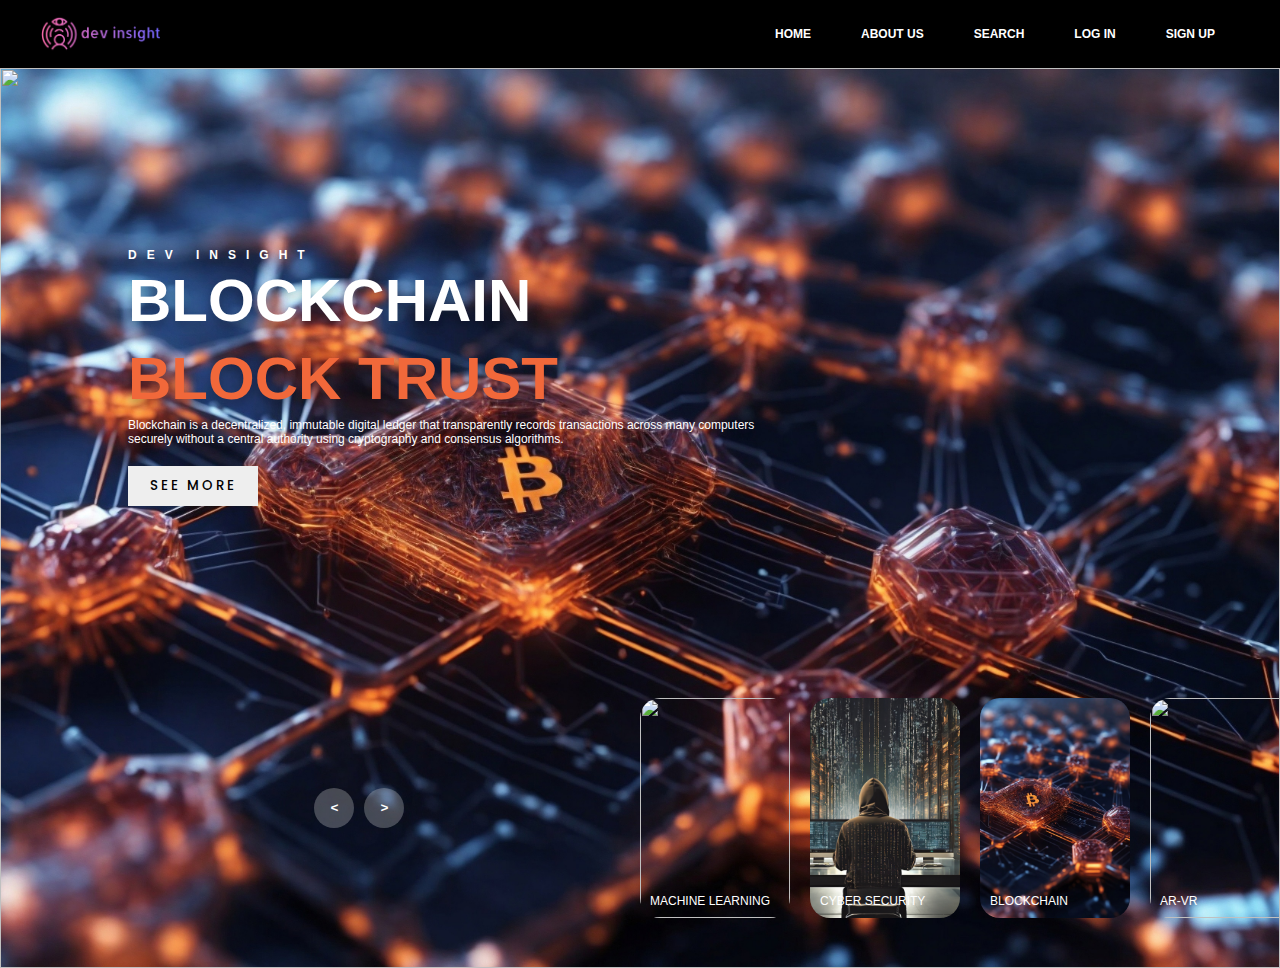
==== index.html @ a916d470 "Add files via upload" ====
<!DOCTYPE html>
<html lang="en">
  <head>
    <meta charset="UTF-8" />
    <meta name="viewport" content="width=device-width, initial-scale=1.0" />
    <title>Document</title>
    <link rel="stylesheet" href="style.css" />
    <link
      rel="stylesheet"
      href="https://cdnjs.cloudflare.com/ajax/libs/animate.css/4.1.1/animate.min.css"
    />
  </head>
  <nav class="navbar">
    <div class="data-container">
      <img src="logo.png.png" class="Logo">
      <div id="menu-time"class="menu-data animate_animated">
        <a onclick="closebar()"><i id="close"></i>
    
        <a href="">HOME</a>
        <a href="">ABOUT US</a>
        <a href="">SEARCH</a>
        <a href="">LOG IN</a>
        <a href="">SIGN UP</a>
      </div>
      <a id="Menu-bar"onclick="menubar()"><i class="size-icon fa-solid fa-bars"></i></a>
    </div>
  </nav>
  <body>
    <div class="HOME">
      <div class="list">
        <div class="item">
          <img src="ARVR.png" />
          <div class="content">
            <div class="author">DEV INSIGHT</div>
            <div class="title">MIND BLENDING</div>
            <div class="topic">AR-VR</div>
            <div class="des">
              "Step into a whole new world with ARVR! Augmented Reality (AR)
              overlays digital graphics onto your real surroundings. Virtual
              Reality (VR) transports you into amazing computer-generated
              environments. Experience games, tours, and mind-blowing adventures
              like never before! ARVR makes the impossible possible – easily
              explore outer space, dive into the ocean, or bring dinosaurs to
              life. This futuristic tech is revolutionizing how we learn, work,
              and play. Get ready to be amazed!"
            </div>
            <div class="buttons">
              <button>SEE MORE</button>
            </div>
          </div>
        </div>
        <div class="item">
          <img src="MLL.PNG" />
          <div class="content">
            <div class="author">DEV INSIGHT</div>
            <div class="title">NEURO EDGE</div>
            <div class="topic">MACHINE LEARNING</div>
            <div class="des">
              "Machine learning empowers computers to learn from data, identify
              patterns, and make predictions without explicit programming.
              Advanced algorithms allow systems to improve through experience,
              just like humans. Artificial intelligence evolves!"
            </div>
            <div class="buttons">
              <button>SEE MORE</button>
            </div>
          </div>
        </div>
        <div class="item">
          <img src="CS2.jpg" />
          <div class="content">
            <div class="author">DEV INSIGHT</div>
            <div class="title">CYBER SECURITY</div>
            <div class="topic">HACKER PROOF</div>
            <div class="des">
              Cyber security safeguards digital data, networks, and systems from
              unauthorized access, misuse, and criminal cyber attacks using
              robust encryption, firewalls, and real-time threat monitoring
              technologies."
            </div>
            <div class="buttons">
              <button>SEE MORE</button>
            </div>
          </div>
        </div>
        <div class="item">
          <img src="BLOCK CHAIN.jpg" />
          <div class="content">
            <div class="author">DEV INSIGHT</div>
            <div class="title">BLOCKCHAIN</div>
            <div class="topic">BLOCK TRUST</div>
            <div class="des">
              Blockchain is a decentralized, immutable digital ledger that
              transparently records transactions across many computers securely
              without a central authority using cryptography and consensus
              algorithms.
            </div>
            <div class="buttons">
              <button>SEE MORE</button>
            </div>
          </div>
        </div>
      </div>
      <div class="thumbnail">
        <div class="item">
          <img src="ARVR.png" />
          <div class="content">
            <div class="title">AR-VR</div>
          </div>
        </div>
        <div class="item">
          <img src="MLL.PNG" />
          <div class="content">
            <div class="title">MACHINE LEARNING</div>
          </div>
        </div>
        <div class="item">
          <img src="CS2.jpg" />
          <div class="content">
            <div class="title">CYBER SECURITY</div>
          </div>
        </div>
        <div class="item">
          <img src="BLOCK CHAIN.jpg" />
          <div class="content">
            <div class="title">BLOCKCHAIN</div>
          </div>
        </div>
      </div>

      <div class="arrows">
        <button id="prev"><</button>
        <button id="next">></button>
      </div>

      <div class="time"></div>
    </div>
    <script src="web.js"></script>
  </body>
</html>
---- style.css ----
@import url('https://fonts.googleapis.com/css2?family=Poppins:ital,wght@0,100;0,200;0,300;0,400;0,500;0,600;0,700;0,800;0,900;1,100;1,200;1,300;1,400;1,500;1,600;1,700;1,800;1,900&display=swap');
body{
    margin: 0;
    background-color: #000;
    color: #eee;
    font-family: Poppins;
    font-size: 12px;
}
a{
    text-decoration: none;
}
header{
    width: 1140px;
    max-width: 80%;
    margin: auto;
    height: 50px;
    display: flex;
    align-items: center;
    position: relative;
    z-index: 100;
}
header a{
    color: #eee;
    margin-right: 40px;
}

.HOME{
    height: 100vh;
    width: 100vw;
    overflow: hidden;
    position: relative;
}
.HOME .list .item{
    width: 100%;
    height: 100%;
    position: absolute;
    inset: 0 0 0 0;
}
.HOME .list .item img{
    width: 100%;
    height: 100%;
    object-fit: cover;
}
.HOME .list .item .content{
    position: absolute;
    top: 20%;
    width: 1140px;
    max-width: 80%;
    left: 50%;
    transform: translateX(-50%);
    padding-right: 30%;
    box-sizing: border-box;
    color: #fff;
    text-shadow: 0 5px 10px #0004;
}
.HOME .list .item .author{
    font-weight: bold;
    letter-spacing: 10px;
}
.HOME .list .item .title,
.HOME .list .item .topic{
    font-size: 5em;
    font-weight: bold;
    line-height: 1.3em;
}
.HOME .list .item .topic{
    color: #f1683a;
}
.HOME .list .item .buttons{
    display: grid;
    grid-template-columns: repeat(2, 130px);
    grid-template-rows: 40px;
    gap: 5px;
    margin-top: 20px;
}
.HOME .list .item .buttons button{
    border: none;
    background-color: #eee;
    letter-spacing: 3px;
    font-family: Poppins;
    font-weight: 500;
}
.HOME .list .item .buttons button:nth-child(2){
    background-color: transparent;
    border: 1px solid #fff;
    color: #eee;
}
.thumbnail{
    position: absolute;
    bottom: 50px;
    left: 50%;
    width: max-content;
    z-index: 100;
    display: flex;
    gap: 20px;
}
.thumbnail .item{
    width: 150px;
    height: 220px;
    flex-shrink: 0;
    position: relative;
}
.thumbnail .item img{
    width: 100%;
    height: 100%;
    object-fit: cover;
    border-radius: 20px;
}
.thumbnail .item .content{
    color: #fff;
    position: absolute;
    bottom: 10px;
    left: 10px;
    right: 10px;
}
.thumbnail .item .content .title{
    font-weight: 500;
}
.thumbnail .item .content .description{
    font-weight: 300;
}
.arrows{
    position: absolute;
    top: 80%;
    right: 52%;
    z-index: 100;
    width: 300px;
    max-width: 30%;
    display: flex;
    gap: 10px;
    align-items: center;
}
.arrows button{
    width: 40px;
    height: 40px;
    border-radius: 50%;
    background-color: #eee4;
    border: none;
    color: #fff;
    font-family: monospace;
    font-weight: bold;
    transition: .5s;
}
.arrows button:hover{
    background-color: #fff;
    color: #000;
}


.HOME .list .item:nth-child(1){
    z-index: 1;
}



.HOME .list .item:nth-child(1) .content .author,
.HOME .list .item:nth-child(1) .content .title,
.HOME .list .item:nth-child(1) .content .topic,
.HOME .list .item:nth-child(1) .content .des,
.HOME .list .item:nth-child(1) .content .buttons
{
    transform: translateY(50px);
    filter: blur(20px);
    opacity: 0;
    animation: showContent .5s 1s linear 1 forwards;
}
@keyframes showContent{
    to{
        transform: translateY(0px);
        filter: blur(0px);
        opacity: 1;
    }
}
.HOME .list .item:nth-child(1) .content .title{
    animation-delay: 1.2s!important;
}
.HOME .list .item:nth-child(1) .content .topic{
    animation-delay: 1.4s!important;
}
.HOME .list .item:nth-child(1) .content .des{
    animation-delay: 1.6s!important;
}
.HOME .list .item:nth-child(1) .content .buttons{
    animation-delay: 1.8s!important;
}

.HOME.next .list .item:nth-child(1) img{
    width: 150px;
    height: 220px;
    position: absolute;
    bottom: 50px;
    left: 50%;
    border-radius: 30px;
    animation: showImage .5s linear 1 forwards;
}
@keyframes showImage{
    to{
        bottom: 0;
        left: 0;
        width: 100%;
        height: 100%;
        border-radius: 0;
    }
}

.HOME.next .thumbnail .item:nth-last-child(1){
    overflow: hidden;
    animation: showThumbnail .5s linear 1 forwards;
}
.HOME.prev .list .item img{
    z-index: 100;
}
@keyframes showThumbnail{
    from{
        width: 0;
        opacity: 0;
    }
}
.HOME.next .thumbnail{
    animation: effectNext .5s linear 1 forwards;
}

@keyframes effectNext{
    from{
        transform: translateX(150px);
    }
}



.HOME .time{
    position: absolute;
    z-index: 1000;
    width: 0%;
    height: 3px;
    background-color: #f1683a;
    left: 0;
    top: 0;
}

.HOME.next .time,
.HOME.prev .time{
    animation: runningTime 3s linear 1 forwards;
}
@keyframes runningTime{
    from{ width: 100%}
    to{width: 0}
}




.HOME.prev .list .item:nth-child(2){
    z-index: 2;
}

.HOME.prev .list .item:nth-child(2) img{
    animation: outFrame 0.5s linear 1 forwards;
    position: absolute;
    bottom: 0;
    left: 0;
}
@keyframes outFrame{
    to{
        width: 150px;
        height: 220px;
        bottom: 50px;
        left: 50%;
        border-radius: 20px;
    }
}

.HOME.prev .thumbnail .item:nth-child(1){
    overflow: hidden;
    opacity: 0;
    animation: showThumbnail .5s linear 1 forwards;
}
.HOME.next .arrows button,
.HOME.prev .arrows button{
    pointer-events: none;
}
.HOME.prev .list .item:nth-child(2) .content .author,
.HOME.prev .list .item:nth-child(2) .content .title,
.HOME.prev .list .item:nth-child(2) .content .topic,
.HOME.prev .list .item:nth-child(2) .content .des,
.HOME.prev .list .item:nth-child(2) .content .buttons
{
    animation: contentOut 1.5s linear 1 forwards!important;
}

@keyframes contentOut{
    to{
        transform: translateY(-150px);
        filter: blur(20px);
        opacity: 0;
    }
}
@media screen and (max-width: 678px) {
    .HOME .list .item .content{
        padding-right: 0;
    }
    .HOME .list .item .content .title{
        font-size: 30px;
    }
}
*{
    padding: 0;
    margin: 0;
    box-sizing: border-box;
    font-family: Arial, Helvetica, sans-serif;
}
.navbar {
    display: flex;
    background-color:transparent;
    padding: 15px 20px;
    color: white;
    width: 100%;
    align-items: center;
    justify-content: center;
}
.data-container {
    width: 100%;
    max-width: 1200px;
    display: flex;
    justify-content: center;
    align-items: center;
}
.Logo {
    width: 120px;
}
a {
    text-decoration: none;
    color: white;
    padding: 10px 15px;
    border-radius: 25px;
    transition: background-color 0.3s ease-in;
    margin: 0 10px;
    font-weight: bold;
}
.menu-data {
    margin-left: auto;
    display: flex;
    align-items: center;
}

a:hover {
    background-color: white;
    color: rgb(0, 12, 34);
}

.size-icon {
    font-size: 26px;
}

#Menu-bar {
    display: none;
    margin-left: auto;
}

#close {
    display: none;
}

@media (max-width:761px) {
    .menu-data {
        position: absolute;
        flex-direction: column;
        text-align: left;
        align-items: flex-end;
        left: 100%;
        top: 0;
        transform: translate(-100%);
        background-color: black;
        width: 250px;
        padding: 20px;
        transition: display ease-in 5s;
        z-index: -10;
    }

    #Menu-bar {
        display: block;
    }

    #close {
        display: block;
    }
}

*{
    padding: 0;
    margin: 0;
    box-sizing: border-box;
    font-family: Arial, Helvetica, sans-serif;
}
.navbar {
    display: flex;
    background-color:transparent;
    padding: 15px 20px;
    color: white;
    width: 100%;
    align-items: center;
    justify-content: center;
}
.data-container {
    width: 100%;
    max-width: 1200px;
    display: flex;
    justify-content: center;
    align-items: center;
}
.Logo {
    width: 120px;
}
a {
    text-decoration: none;
    color: white;
    padding: 10px 15px;
    border-radius: 25px;
    transition: background-color 0.3s ease-in;
    margin: 0 10px;
    font-weight: bold;
}
.menu-data {
    margin-left: auto;
    display: flex;
    align-items: center;
}

a:hover {
    background-color: white;
    color: rgb(0, 12, 34);
}

.size-icon {
    font-size: 26px;
}

#Menu-bar {
    display: none;
    margin-left: auto;
}

#close {
    display: none;
}

@media (max-width:761px) {
    .menu-data {
        position: absolute;
        flex-direction: column;
        text-align: left;
        align-items: flex-end;
        left: 100%;
        top: 0;
        transform: translate(-100%);
        background-color: black;
        width: 250px;
        padding: 20px;
        transition: display ease-in 5s;
        z-index: -10;
    }

    #Menu-bar {
        display: block;
    }

    #close {
        display: block;
    }
}
*{
    padding: 0;
    margin: 0;
    box-sizing: border-box;
    font-family: Arial, Helvetica, sans-serif;
}
.navbar {
    display: flex;
    background-color:transparent;
    padding: 15px 20px;
    color: white;
    width: 100%;
    align-items: center;
    justify-content: center;
}
.data-container {
    width: 100%;
    max-width: 1200px;
    display: flex;
    justify-content: center;
    align-items: center;
}
.Logo {
    width: 120px;
}
a {
    text-decoration: none;
    color: white;
    padding: 10px 15px;
    border-radius: 25px;
    transition: background-color 0.3s ease-in;
    margin: 0 10px;
    font-weight: bold;
}
.menu-data {
    margin-left: auto;
    display: flex;
    align-items: center;
}

a:hover {
    background-color: white;
    color: rgb(0, 12, 34);
}

.size-icon {
    font-size: 26px;
}

#Menu-bar {
    display: none;
    margin-left: auto;
}

#close {
    display: none;
}

@media (max-width:761px) {
    .menu-data {
        position: absolute;
        flex-direction: column;
        text-align: left;
        align-items: flex-end;
        left: 100%;
        top: 0;
        transform: translate(-100%);
        background-color: black;
        width: 250px;
        padding: 20px;
        transition: display ease-in 5s;
        z-index: -10;
    }

    #Menu-bar {
        display: block;
    }

    #close {
        display: block;
    }
}
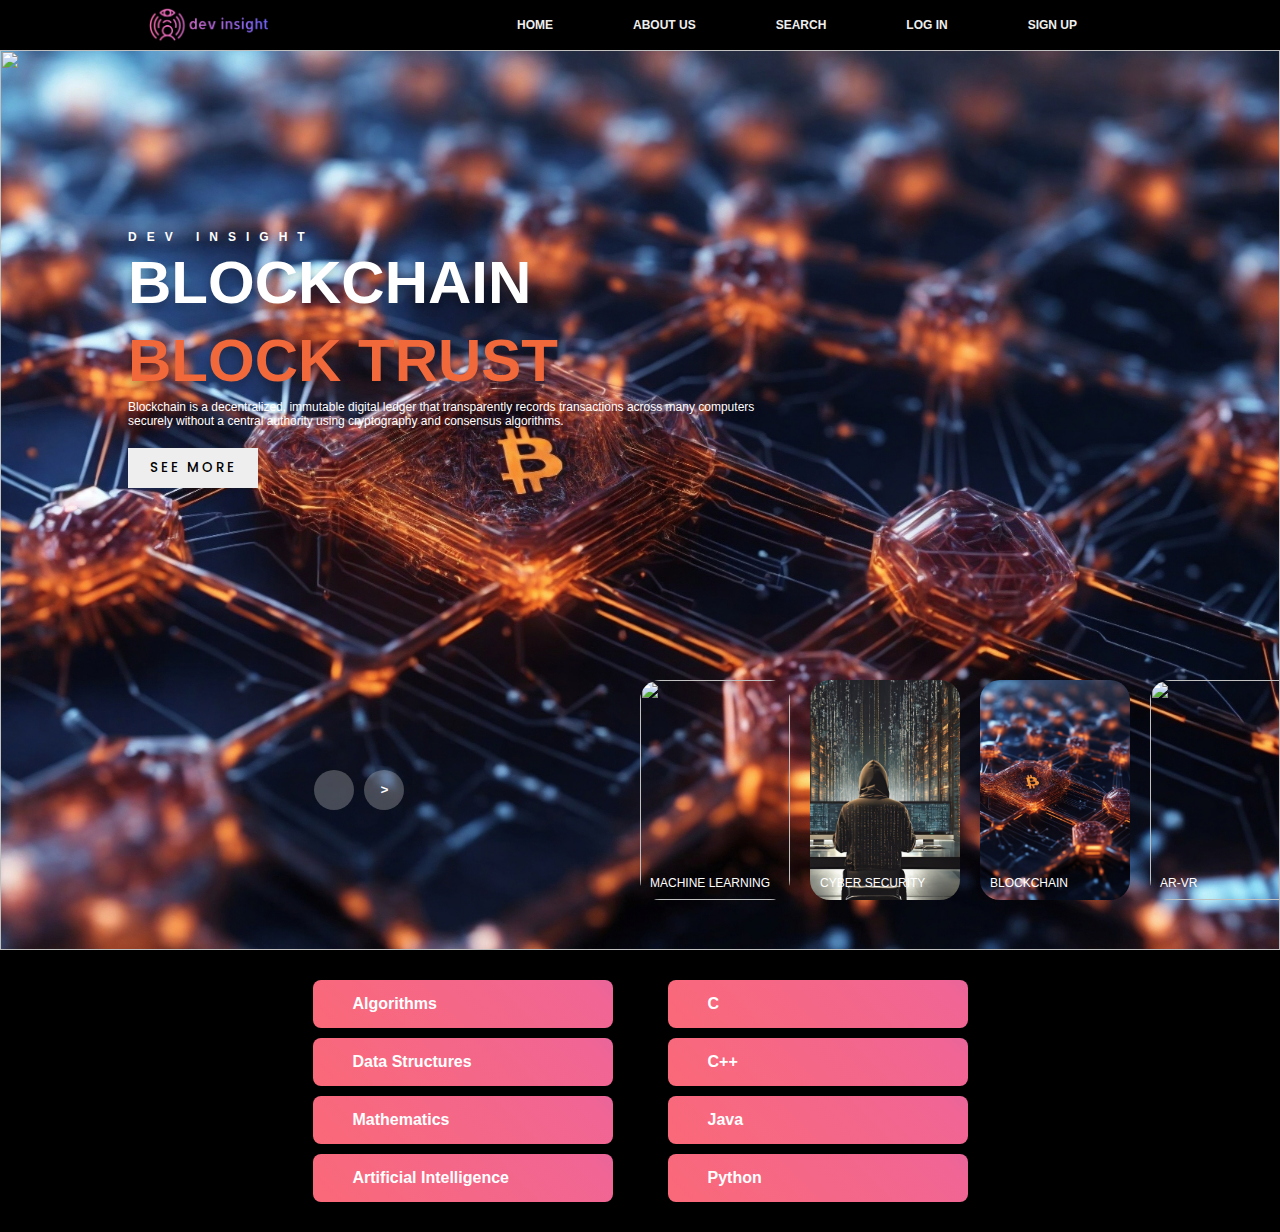
==== commit cbd0293c: "Add files via upload" ====
--- a/index.html
+++ b/index.html
@@ -10,6 +10,7 @@
       href="https://cdnjs.cloudflare.com/ajax/libs/animate.css/4.1.1/animate.min.css"
     />
   </head>
+  <header>
   <nav class="navbar">
     <div class="data-container">
       <img src="logo.png.png" class="Logo">
@@ -25,6 +26,7 @@
       <a id="Menu-bar"onclick="menubar()"><i class="size-icon fa-solid fa-bars"></i></a>
     </div>
   </nav>
+  </header>
   <body>
     <div class="HOME">
       <div class="list">
@@ -129,12 +131,29 @@
       </div>
 
       <div class="arrows">
-        <button id="prev"><</button>
+        <button id="prev"></button>
         <button id="next">></button>
       </div>
 
       <div class="time"></div>
     </div>
+    <div class="scrollable-container">
+      <div class="button-group">
+        <div class="inner-button">
+          <button class="button1"><i class="fas fa-cogs"></i> Algorithms</button>
+          <button class="button1"><i class="fas fa-database"></i> Data Structures</button>
+          <button class="button1"><i class="fas fa-square-root-alt"></i> Mathematics</button>
+          <button class="button1"><i class="fas fa-robot"></i> Artificial Intelligence</button>
+          </div>
+
+          <div class="inner-button">
+          <button class="button1"><i class="fas fa-code"></i> C</button>
+          <button class="button1"><i class="fas fa-code-branch"></i> C++</button>
+          <button class="button1"><i class="fab fa-java"></i> Java</button>
+          <button class="button1"><i class="fab fa-python"></i> Python</button>
+          </div>
+      </div>
+  </div>
     <script src="web.js"></script>
   </body>
 </html>
--- a/style.css
+++ b/style.css
@@ -549,4 +549,74 @@
     #close {
         display: block;
     }
-}+}
+.scrollable-container{
+    display: flex;
+    flex-direction: row;
+
+     overflow-y: auto; /* Enable vertical scrolling */
+     justify-content: center;
+     padding: 10px 0;
+ }
+ 
+ .button-group {
+     display: flex;
+     justify-content: space-around;
+     align-items: center;
+     flex-wrap: wrap;
+     gap: 15px;
+     justify-content: center;
+     /* width: 50%; */
+ }
+
+ .inner-button{
+    margin: 10px;
+ }
+
+ .button1{
+    margin: 10px;
+ }
+ 
+ .button1 {
+     display: flex;
+     align-items: center;
+     padding: 15px 30px; /* Adjust padding as needed */
+     min-width: 300px; /* Set minimum width for the buttons */
+     max-width: 200px; /* Set maximum width for the buttons */
+     background: linear-gradient(45deg, #ff6b6b, #f06595, #6b6bff, #6bc1ff); /* Gradient background */
+     background-size: 400% 400%; /* Make gradient animate smoothly */
+     border: none;
+     border-radius: 8px;
+     cursor: pointer;
+     font-weight: bold;
+     font-family: 'Segoe UI', Tahoma, Geneva, Verdana, sans-serif; /* Changed font family */
+     font-size: 16px; /* Increased font size */
+     color: #fff; /* Text color */
+     text-align: center;
+     transition: transform 0.5s ease, box-shadow 0.5s ease; /* Smooth scale and shadow transition */
+     animation: gradientBG 5s ease infinite; /* Gradient animation */
+     box-shadow: 0 4px 15px rgba(0, 0, 0, 0.2); /* Initial shadow */
+ }
+ 
+ .button1 i {
+     margin-right: 10px; /* Space between icon and text */
+ }
+ 
+ .button1:hover {
+     transform: scale(1.1); /* Scale up on hover */
+     box-shadow: 0 10px 30px rgba(0, 0, 0, 0.3); /* Enhanced shadow on hover */
+ }
+ 
+ /* Keyframes for gradient background animation */
+ @keyframes gradientBG {
+     0% { background-position: 0% 50%; }
+     50% { background-position: 100% 50%; }
+     100% { background-position: 0% 50%; }
+ }
+ 
+ @media (max-width: 600px) {
+     .button1 {
+         width: 100%; /* Buttons will take full width on small screens */
+         max-width: none; /* Remove maximum width on small screens */
+     }
+ } 
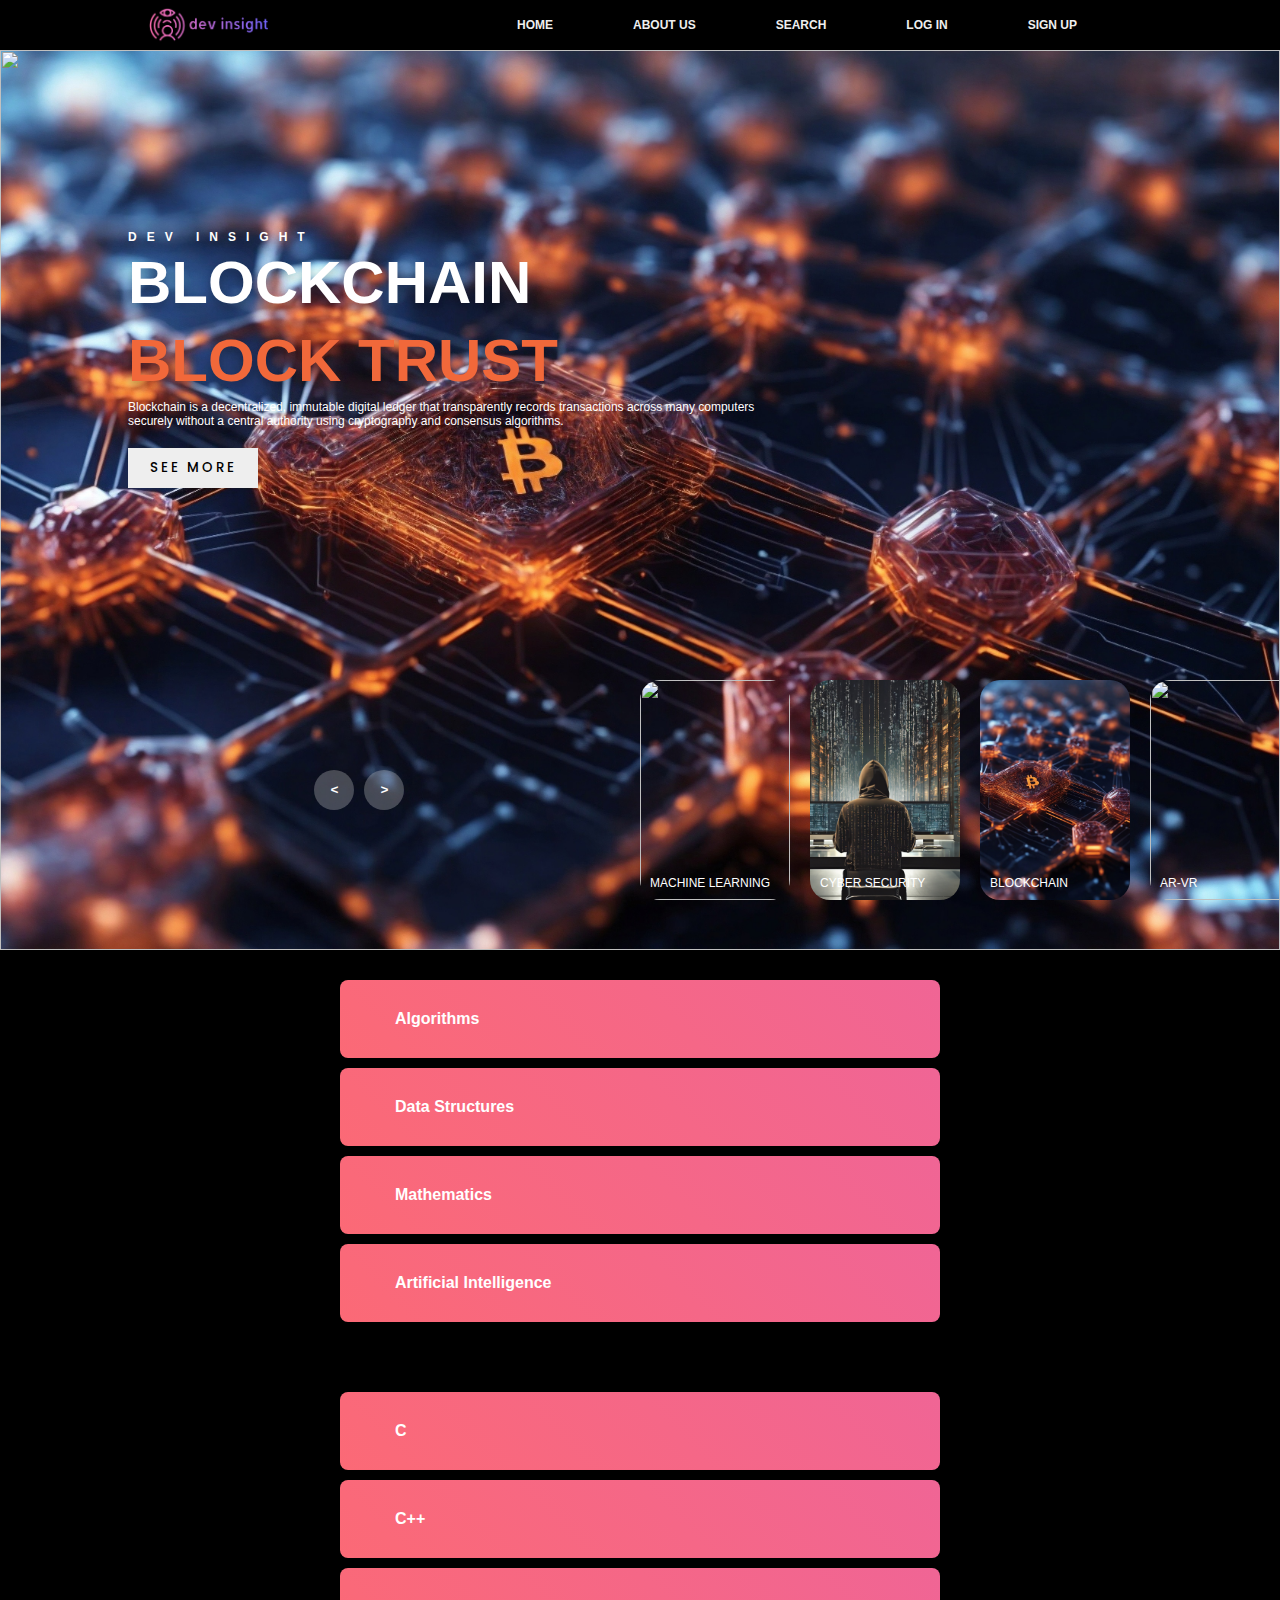
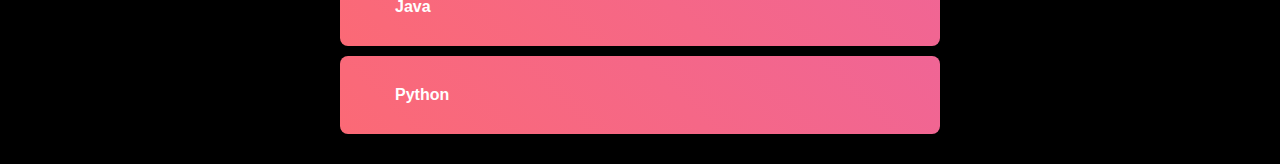
==== commit 851750b0: "." ====
--- a/index.html
+++ b/index.html
@@ -131,12 +131,13 @@
       </div>
 
       <div class="arrows">
-        <button id="prev"></button>
+        <button id="prev"><</button>
         <button id="next">></button>
       </div>
 
       <div class="time"></div>
     </div>
+    
     <div class="scrollable-container">
       <div class="button-group">
         <div class="inner-button">
--- a/style.css
+++ b/style.css
@@ -564,7 +564,7 @@
      justify-content: space-around;
      align-items: center;
      flex-wrap: wrap;
-     gap: 15px;
+     gap: 30px;
      justify-content: center;
      /* width: 50%; */
  }
@@ -580,9 +580,9 @@
  .button1 {
      display: flex;
      align-items: center;
-     padding: 15px 30px; /* Adjust padding as needed */
-     min-width: 300px; /* Set minimum width for the buttons */
-     max-width: 200px; /* Set maximum width for the buttons */
+     padding: 30px 45px; /* Adjust padding as needed */
+     min-width: 600px; /* Set minimum width for the buttons */
+     max-width: 300px; /* Set maximum width for the buttons */
      background: linear-gradient(45deg, #ff6b6b, #f06595, #6b6bff, #6bc1ff); /* Gradient background */
      background-size: 400% 400%; /* Make gradient animate smoothly */
      border: none;
